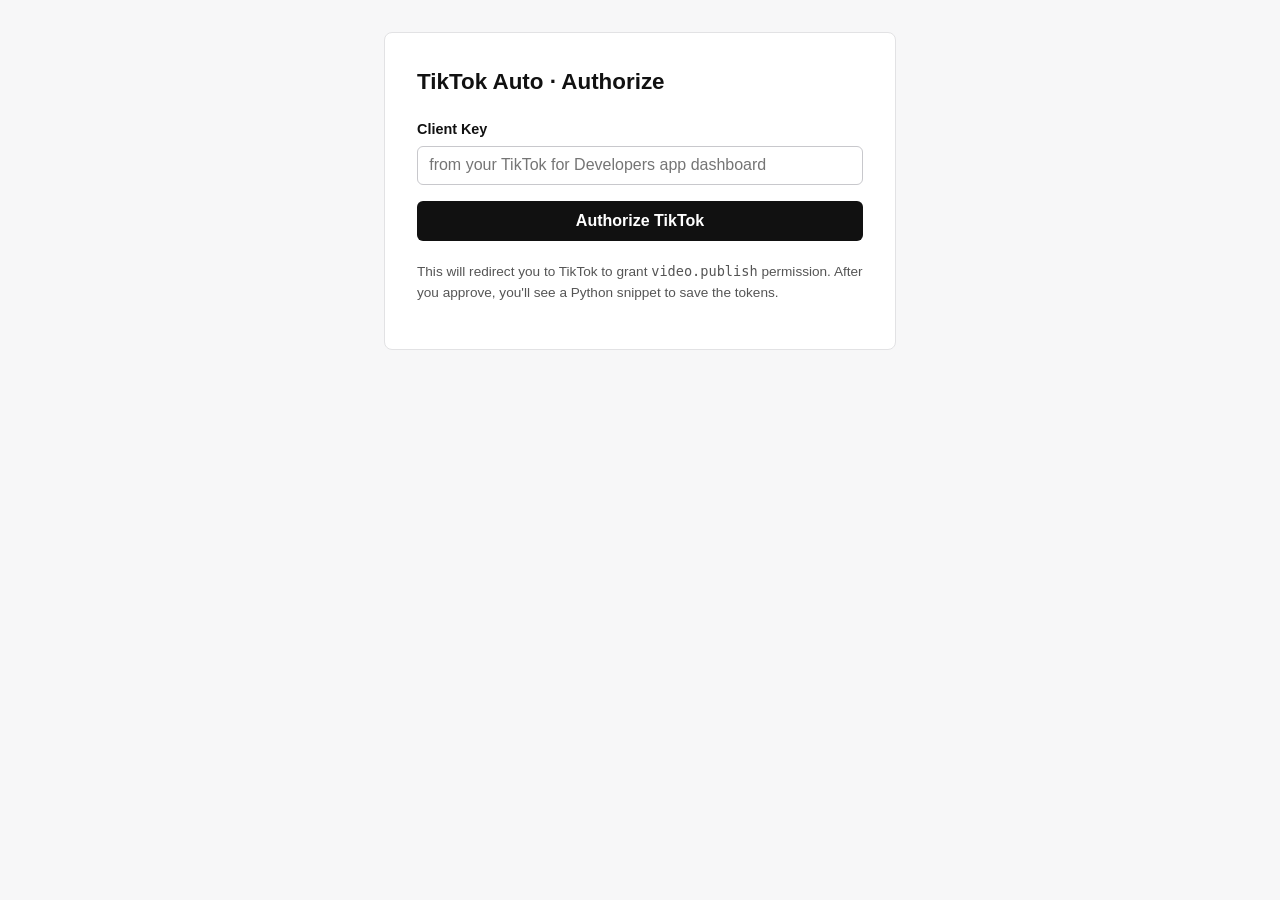
==== tiktok-auth/netlify-app/index.html @ 85def436 "feat(tiktok-auth): add OAuth subproject (Netlify) + local Python posting module" ====
<!DOCTYPE html>
<html lang="en">
<head>
<meta charset="utf-8">
<meta name="viewport" content="width=device-width, initial-scale=1">
<title>TikTok Auto · Authorize</title>
<style>
  :root {
    color-scheme: light dark;
  }
  * {
    box-sizing: border-box;
  }
  body {
    margin: 0;
    padding: 2rem 1rem;
    font-family: -apple-system, BlinkMacSystemFont, "Segoe UI", Roboto, Helvetica, Arial, sans-serif;
    line-height: 1.5;
    color: #111;
    background: #f7f7f8;
  }
  main {
    max-width: 32rem;
    margin: 0 auto;
    background: #fff;
    border: 1px solid #e2e2e4;
    border-radius: 8px;
    padding: 2rem;
  }
  h1 {
    font-size: 1.4rem;
    margin: 0 0 1.25rem;
  }
  label {
    display: block;
    font-size: 0.9rem;
    font-weight: 600;
    margin-bottom: 0.35rem;
  }
  input[type="text"] {
    width: 100%;
    padding: 0.6rem 0.7rem;
    font-size: 1rem;
    font-family: inherit;
    border: 1px solid #c8c8cc;
    border-radius: 6px;
    background: #fff;
    color: #111;
  }
  input[type="text"]:focus {
    outline: 2px solid #111;
    outline-offset: 1px;
  }
  button {
    margin-top: 1rem;
    width: 100%;
    padding: 0.7rem 1rem;
    font-size: 1rem;
    font-family: inherit;
    font-weight: 600;
    color: #fff;
    background: #111;
    border: none;
    border-radius: 6px;
    cursor: pointer;
  }
  button:hover {
    background: #333;
  }
  .hint {
    margin-top: 1.25rem;
    font-size: 0.85rem;
    color: #555;
  }
  .error {
    margin-top: 0.75rem;
    font-size: 0.85rem;
    color: #b00020;
    display: none;
  }
  .error.visible {
    display: block;
  }
</style>
</head>
<body>
<main>
  <h1>TikTok Auto · Authorize</h1>
  <label for="client-key">Client Key</label>
  <input id="client-key" type="text" autocomplete="off" spellcheck="false"
         placeholder="from your TikTok for Developers app dashboard">
  <p class="error" id="error" role="alert"></p>
  <button id="authorize" type="button">Authorize TikTok</button>
  <p class="hint">This will redirect you to TikTok to grant <code>video.publish</code> permission. After you approve, you'll see a Python snippet to save the tokens.</p>
</main>
<script>
  (function () {
    var input = document.getElementById("client-key");
    var button = document.getElementById("authorize");
    var error = document.getElementById("error");

    function randomState() {
      var bytes = new Uint8Array(16);
      if (window.crypto && window.crypto.getRandomValues) {
        window.crypto.getRandomValues(bytes);
      } else {
        for (var i = 0; i < bytes.length; i++) {
          bytes[i] = Math.floor(Math.random() * 256);
        }
      }
      var hex = "";
      for (var j = 0; j < bytes.length; j++) {
        hex += ("0" + bytes[j].toString(16)).slice(-2);
      }
      return hex;
    }

    button.addEventListener("click", function () {
      var clientKey = input.value.trim();
      if (!clientKey) {
        error.textContent = "Please enter your Client Key.";
        error.classList.add("visible");
        input.focus();
        return;
      }
      error.classList.remove("visible");
      error.textContent = "";

      var state = randomState();
      try {
        sessionStorage.setItem("tiktok_oauth_state", state);
      } catch (e) {
        // sessionStorage may be unavailable; state validation will simply fail closed.
      }

      var redirectUri = window.location.origin + "/oauth/callback";
      var params = [
        "client_key=" + encodeURIComponent(clientKey),
        "scope=" + encodeURIComponent("video.publish"),
        "response_type=code",
        "redirect_uri=" + encodeURIComponent(redirectUri),
        "state=" + encodeURIComponent(state)
      ];
      var authorizeUrl = "https://www.tiktok.com/v2/auth/authorize/?" + params.join("&");
      window.location.href = authorizeUrl;
    });
  })();
</script>
</body>
</html>
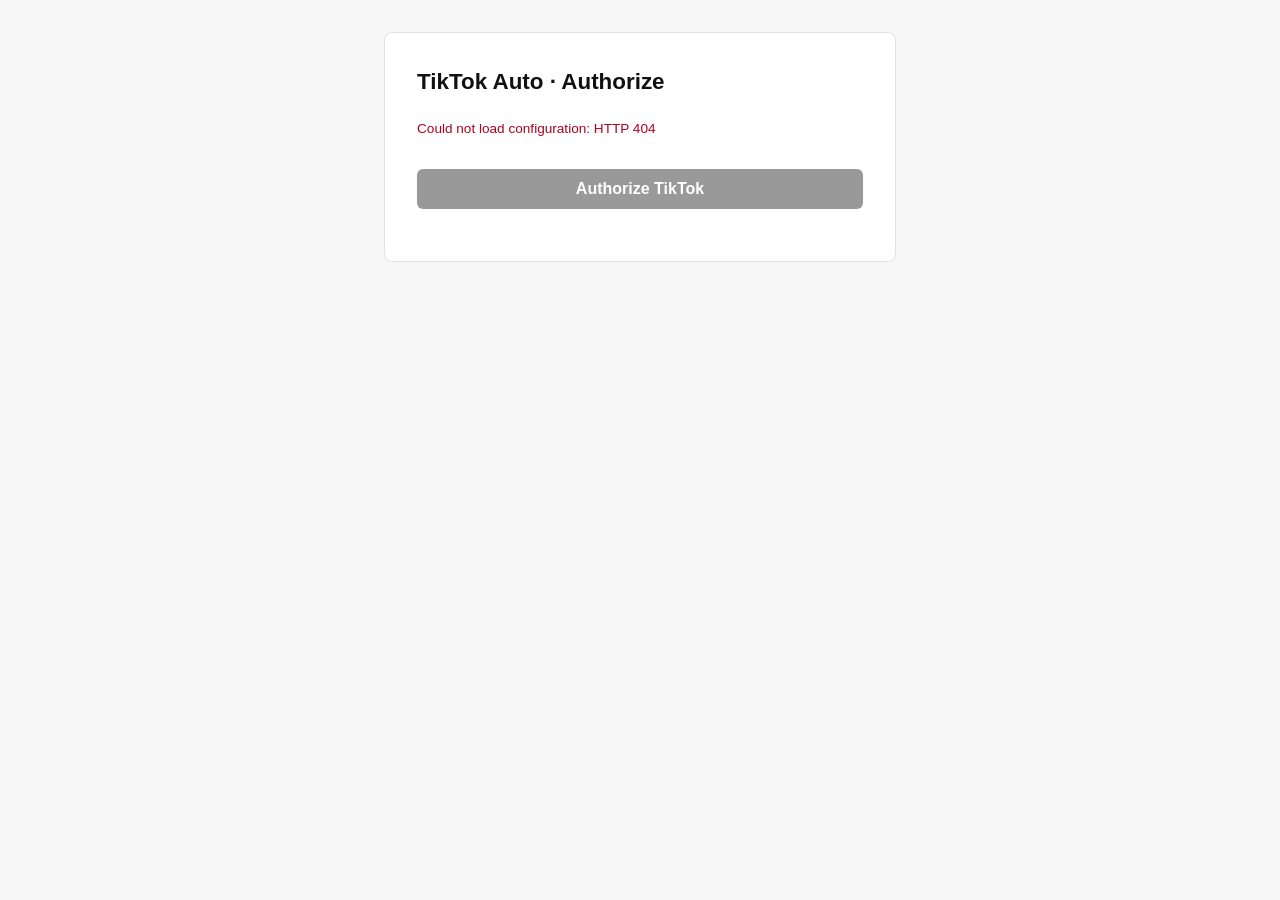
==== commit 784bb3a0: "feat(tiktok-auth): auto-fill client key from TIKTOK_CLIENT_KEY env var (no user paste)" ====
--- a/tiktok-auth/netlify-app/index.html
+++ b/tiktok-auth/netlify-app/index.html
@@ -31,26 +31,6 @@
     font-size: 1.4rem;
     margin: 0 0 1.25rem;
   }
-  label {
-    display: block;
-    font-size: 0.9rem;
-    font-weight: 600;
-    margin-bottom: 0.35rem;
-  }
-  input[type="text"] {
-    width: 100%;
-    padding: 0.6rem 0.7rem;
-    font-size: 1rem;
-    font-family: inherit;
-    border: 1px solid #c8c8cc;
-    border-radius: 6px;
-    background: #fff;
-    color: #111;
-  }
-  input[type="text"]:focus {
-    outline: 2px solid #111;
-    outline-offset: 1px;
-  }
   button {
     margin-top: 1rem;
     width: 100%;
@@ -64,8 +44,12 @@
     border-radius: 6px;
     cursor: pointer;
   }
-  button:hover {
+  button:hover:not(:disabled) {
     background: #333;
+  }
+  button:disabled {
+    background: #999;
+    cursor: not-allowed;
   }
   .hint {
     margin-top: 1.25rem;
@@ -86,18 +70,21 @@
 <body>
 <main>
   <h1>TikTok Auto · Authorize</h1>
-  <label for="client-key">Client Key</label>
-  <input id="client-key" type="text" autocomplete="off" spellcheck="false"
-         placeholder="from your TikTok for Developers app dashboard">
   <p class="error" id="error" role="alert"></p>
-  <button id="authorize" type="button">Authorize TikTok</button>
-  <p class="hint">This will redirect you to TikTok to grant <code>video.publish</code> permission. After you approve, you'll see a Python snippet to save the tokens.</p>
+  <button id="authorize" type="button" disabled>Authorize TikTok</button>
+  <p class="hint" id="status">Loading configuration&hellip;</p>
 </main>
 <script>
   (function () {
-    var input = document.getElementById("client-key");
     var button = document.getElementById("authorize");
     var error = document.getElementById("error");
+    var status = document.getElementById("status");
+    var clientKey = null;
+
+    function showError(msg) {
+      error.textContent = msg;
+      error.classList.add("visible");
+    }
 
     function randomState() {
       var bytes = new Uint8Array(16);
@@ -115,17 +102,32 @@
       return hex;
     }
 
+    fetch("/.netlify/functions/client-key", { cache: "no-store" })
+      .then(function (r) {
+        if (!r.ok) {
+          throw new Error("HTTP " + r.status);
+        }
+        return r.json();
+      })
+      .then(function (data) {
+        clientKey = (data && data.client_key) || "";
+        if (!clientKey) {
+          showError("Client Key not configured. Set TIKTOK_CLIENT_KEY in the Netlify site's environment variables, then trigger a redeploy.");
+          status.textContent = "";
+          return;
+        }
+        button.disabled = false;
+        status.innerHTML = "This will redirect you to TikTok to grant <code>video.publish</code> permission. After you approve, you'll see a Python snippet to save the tokens.";
+      })
+      .catch(function (e) {
+        showError("Could not load configuration: " + (e && e.message ? e.message : "unknown error"));
+        status.textContent = "";
+      });
+
     button.addEventListener("click", function () {
-      var clientKey = input.value.trim();
       if (!clientKey) {
-        error.textContent = "Please enter your Client Key.";
-        error.classList.add("visible");
-        input.focus();
         return;
       }
-      error.classList.remove("visible");
-      error.textContent = "";
-
       var state = randomState();
       try {
         sessionStorage.setItem("tiktok_oauth_state", state);
@@ -147,4 +149,4 @@
   })();
 </script>
 </body>
-</html>
+</html>
